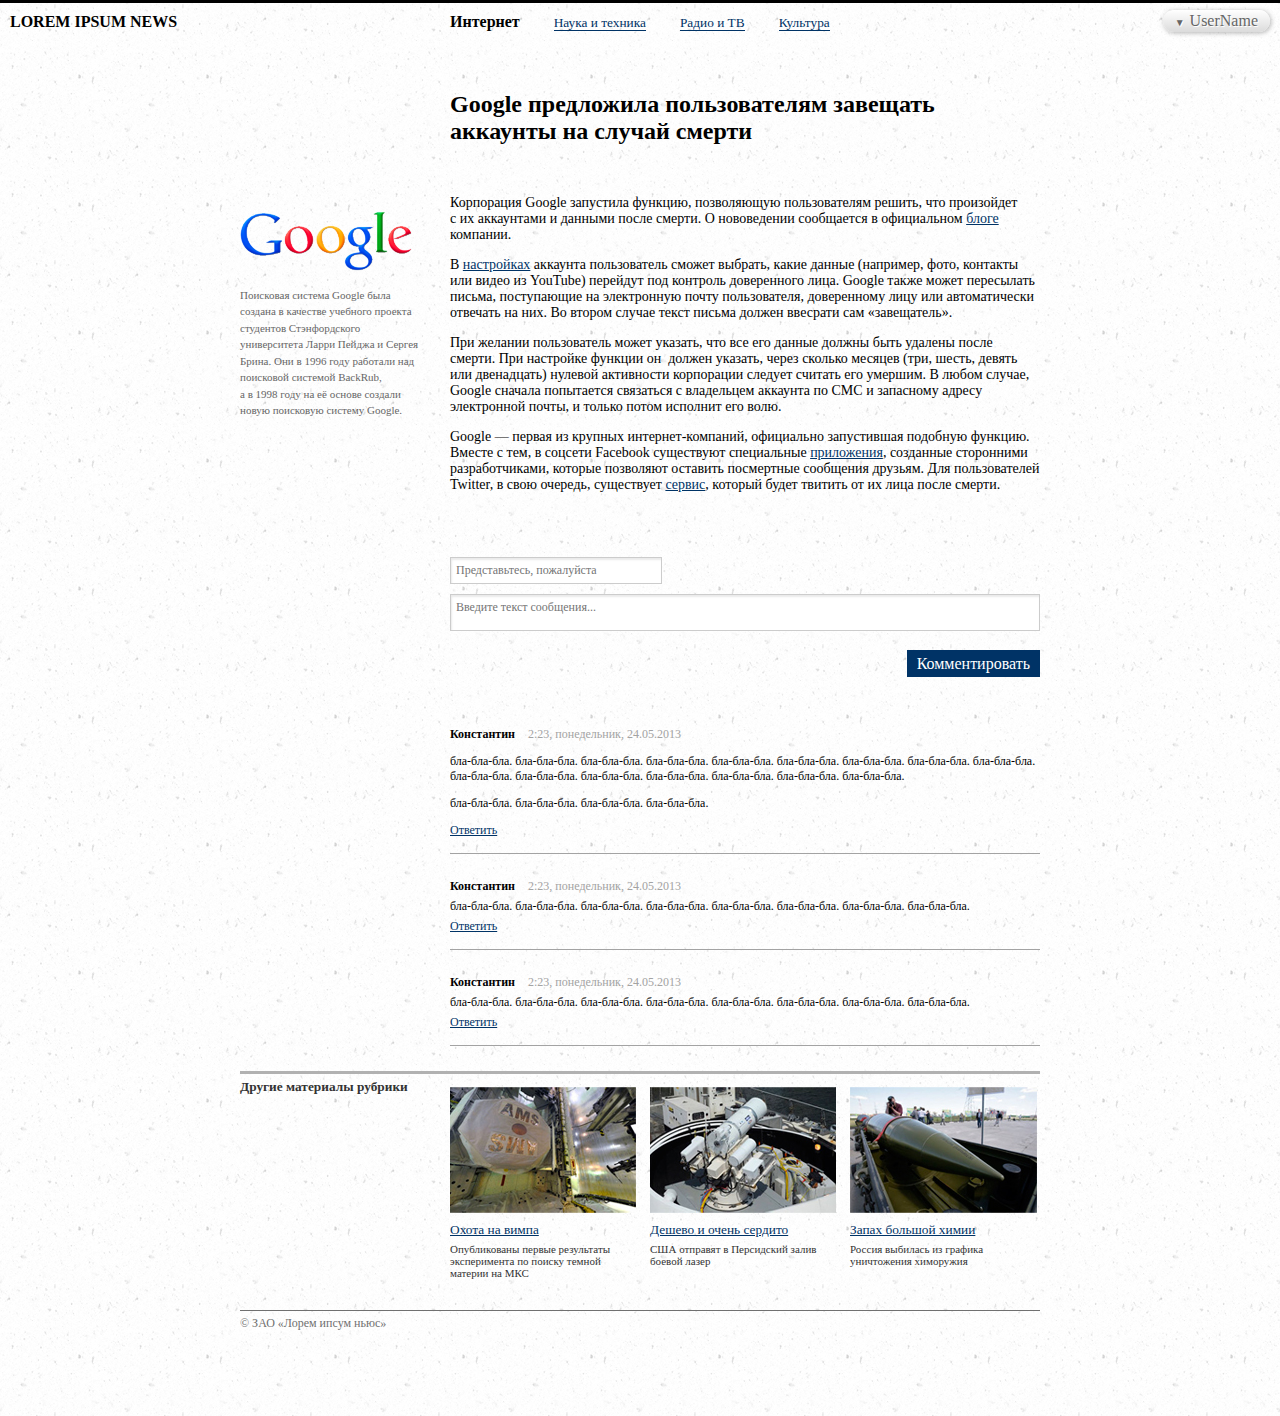
==== hw1/hw1_1.html @ 29b872fa "some changes" ====
﻿<!DOCTYPE html>
<html>
<head>
	<title>Homework 1.1</title>
	<meta charset=utf-8>
	<meta name="viewport" content="
        width=device-width,
        initial-scale=1,
        minimum-scale=1,
        maximum-scale=1,
        user-scalable=0">
	<link rel="stylesheet" type="text/css" href="css/normalize.css">		
	<link rel="stylesheet/less" type="text/css" href="less/all.less">
	<script src="js/less-1.4.0-beta.js" type="text/javascript"></script>
	<script src="http://code.jquery.com/jquery-1.9.1.min.js" type="text/javascript"></script>
	<script src="js/my.js" type="text/javascript"></script>
	<link rel="stylesheet" type="text/css" href="css/fonts.css">
</head>
<body>
	<header>
		<div class="head clearfix">
			
			<div class="logo"> LOREM IPSUM NEWS </div>
			
			<nav>
				<ul>
					<li><strong>Интернет</strong></li>
					<li><a href="#">Наука и техника</a></li>
					<li><a href="#">Радио&nbsp;и&nbsp;ТВ</a></li>
					<li><a href="#">Культура</a></li>
				</ul>
			</nav>
			
			<div id="profile">
				
				<p class="username">UserName</p>
				<ul class="user-nav">
				
					<li><a href="#">Профиль</a></li>
					<li><a href="#">Сообщения</a></li>
					<li><a href="#">Выход</a></li>
				</ul>
			</ul>
			</div>
			
		</div> <!-- head -->
		

	</header>
	
	<div class="wrap_news indent clearfix">
		
		<article>
			<h2 class="title_big"><strong>Google предложила пользователям завещать аккаунты на случай смерти</strong></h2>
			<div class="text">
				<p> Корпорация Google запустила функцию, позволяющую пользователям решить,
				что произойдет с&nbsp;их&nbsp;аккаунтами и&nbsp;данными после 
				смерти. О&nbsp;нововедении сообщается в&nbsp;официальном <a href="#">блоге</a>
				компании. </p>

				<p>	В&nbsp;<a href="#">настройках</a> аккаунта пользователь сможет выбрать, 
				какие данные (например, фото, контакты или видео из&nbsp;YouTube) 
				перейдут под контроль доверенного лица. Google также может 
				пересылать письма, поступающие на&nbsp;электронную почту 
				пользователя, доверенному лицу или автоматически отвечать 
				на&nbsp;них. Во&nbsp;втором случае текст письма должен ввесрати 
				сам &laquo;завещатель&raquo;.</p>

				<p>При желании пользователь может указать, что все его данные 
				должны быть удалены после смерти. При настройке функции он&nbsp;
				должен указать, через сколько месяцев 
				(три, шесть, девять или двенадцать) нулевой активности корпорации 
				следует считать его умершим. В&nbsp;любом случае, Google сначала
				попытается связаться с&nbsp;владельцем аккаунта по&nbsp;СМС 
				и&nbsp;запасному адресу электронной почты, и&nbsp;только потом 
				исполнит его волю.</p>

				<p>Google&nbsp;&mdash; первая из&nbsp;крупных интернет-компаний,
				официально запустившая подобную функцию. Вместе с&nbsp;тем, 
				в&nbsp;соцсети Facebook существуют специальные <a href="#">приложения</a>, 
				созданные сторонними разработчиками, которые позволяют оставить
				посмертные сообщения друзьям. Для пользователей Twitter,
				в&nbsp;свою очередь, существует <a href="#">сервис</a>, который будет твитить 
				от&nbsp;их&nbsp;лица после смерти.</p>
			</div><!-- article text -->
		</article>
		<aside>
			<img src="./img/google.png" alt="google">
			<p>
			Поисковая система Google была создана в&nbsp;качестве учебного проекта студентов Стэнфордского университета Ларри Пейджа и&nbsp;Сергея Брина. Они в&nbsp;1996 году работали над поисковой системой BackRub, а&nbsp;в&nbsp;1998 году на&nbsp;её&nbsp;основе создали новую поисковую систему Google.
			</p>
		</aside>


	</div>	<!-- wrap this news -->
	
	<section class = "comments ">
		<div class = "add_comment clearfix">
			<textarea class = "author " placeholder="Представьтесь, пожалуйста"></textarea>
			<textarea class = "comment " placeholder="Введите текст сообщения..."></textarea>
			<div class = "comment_button">
				Комментировать
			</div>	
		</div>

		<div class = "comment_messages ">
			<div class = "comment_message ">
				<header class = "head_comments">
					<strong class = "author_name ">
						Константин
					</strong>
					<span class = "time">
						2:23, понедельник, 24.05.2013
					</span>
				</header>
				<span class = "comment_text">
					<p>
						бла-бла-бла. бла-бла-бла. бла-бла-бла. бла-бла-бла. 
						бла-бла-бла. бла-бла-бла. бла-бла-бла. бла-бла-бла. 
						бла-бла-бла. бла-бла-бла. бла-бла-бла. бла-бла-бла. 
						бла-бла-бла. бла-бла-бла. бла-бла-бла. бла-бла-бла.
					</p>
					<p>
						бла-бла-бла. бла-бла-бла. бла-бла-бла. бла-бла-бла.
					</p>
				</span>
				<footer class = "foot_comments">
					<a href="#">
						Ответить
					</a>
				</footer>
			</div>		

			<div class = "comment_message ">
				<header class = "head_comments">
					<strong class = "author_name ">
						Константин
					</strong>
					<span class = "time">
						2:23, понедельник, 24.05.2013
					</span>
				</header>
				<span class = "comment_text">
					бла-бла-бла. бла-бла-бла. бла-бла-бла. бла-бла-бла. 
					бла-бла-бла. бла-бла-бла. бла-бла-бла. бла-бла-бла. 
				</span>
				<footer class = "foot_comments">
					<a href="#">
						Ответить
					</a>
				</footer>
			</div>			

			<div class = "comment_message ">
				<header class = "head_comments">
					<strong class = "author_name ">
						Константин
					</strong>
					<span class = "time">
						2:23, понедельник, 24.05.2013
					</span>
				</header>
				<span class = "comment_text">
					бла-бла-бла. бла-бла-бла. бла-бла-бла. бла-бла-бла. 
					бла-бла-бла. бла-бла-бла. бла-бла-бла. бла-бла-бла. 
				</span>
				<footer class = "foot_comments">
					<a href="#">
						Ответить
					</a>
				</footer>
			</div>										
		</div>

	</section>


	<section class="wrap_rubrucs clearfix">
	
		<div class="other_materials clearfix">
			<div class="other"> Другие материалы рубрики </div>
			<div class="wrap_other">
				<ul class="clearfix">
					<li>
						<img src="img/hunting.jpg" alt="hunting">
						<h5 class="small_title"><a href="#">Охота на вимпа</a></h5> 		
						<p class="other_news">
						Опубликованы первые результаты эксперимента по поиску темной материи на МКС
						</p>
					</li>
					
					<li>
						<img src="img/laser.jpg" alt="laser">
						<h5 class="small_title"><a href="#">Дешево и очень сердито</a></h5> 		
						<p class="other_news">
						США отправят в Персидский залив боевой лазер
						</p>
					</li>

					<li>
						<img src="img/chem_weapons.jpg" alt="chemistry weapons">
						<h5 class="small_title"><a href="#">Запах большой химии</a></h5> 		
						<p class="other_news">
						Россия выбилась из графика уничтожения химоружия
						</p>
					</li>
				</ul>
			</div>
		</div>

	</section>
	
	<footer class= "foot">
		&#169; ЗАО «Лорем ипсум ньюс»
	</footer>
	<script src="js/my.js" type="text/javascript"></script>
</body>
</html>
---- hw1/css/fonts.css ----
@font-face {
  font-family: 'PT Sans';
  font-style: normal;
  font-weight: 400;
  src: local('PT Sans'), local('PTSans-Regular'), url(http://themes.googleusercontent.com/static/fonts/ptsans/v4/yrzXiAvgeQQdopyG8QSg8Q.woff) format('woff');
}
@font-face {
  font-family: 'PT Sans';
  font-style: normal;
  font-weight: 700;
  src: local('PT Sans Bold'), local('PTSans-Bold'), url(http://themes.googleusercontent.com/static/fonts/ptsans/v4/g46X4VH_KHOWAAa-HpnGPhsxEYwM7FgeyaSgU71cLG0.woff) format('woff');
}
@font-face {
  font-family: 'PT Sans';
  font-style: italic;
  font-weight: 400;
  src: local('PT Sans Italic'), local('PTSans-Italic'), url(http://themes.googleusercontent.com/static/fonts/ptsans/v4/7dSh6BcuqDLzS2qAASIeuj8E0i7KZn-EPnyo3HZu7kw.woff) format('woff');
}
@font-face {
  font-family: 'PT Serif';
  font-style: normal;
  font-weight: 400;
  src: local('PT Serif'), local('PTSerif-Regular'), url(http://themes.googleusercontent.com/static/fonts/ptserif/v4/zjBCKJs0bE-LvM0teIV5VPesZW2xOQ-xsNqO47m55DA.woff) format('woff');
}
@font-face {
  font-family: 'PT Serif';
  font-style: normal;
  font-weight: 700;
  src: local('PT Serif Bold'), local('PTSerif-Bold'), url(http://themes.googleusercontent.com/static/fonts/ptserif/v4/QABk9IxT-LFTJ_dQzv7xpGOb2gHztoQeulij-1lvl-8.woff) format('woff');
}
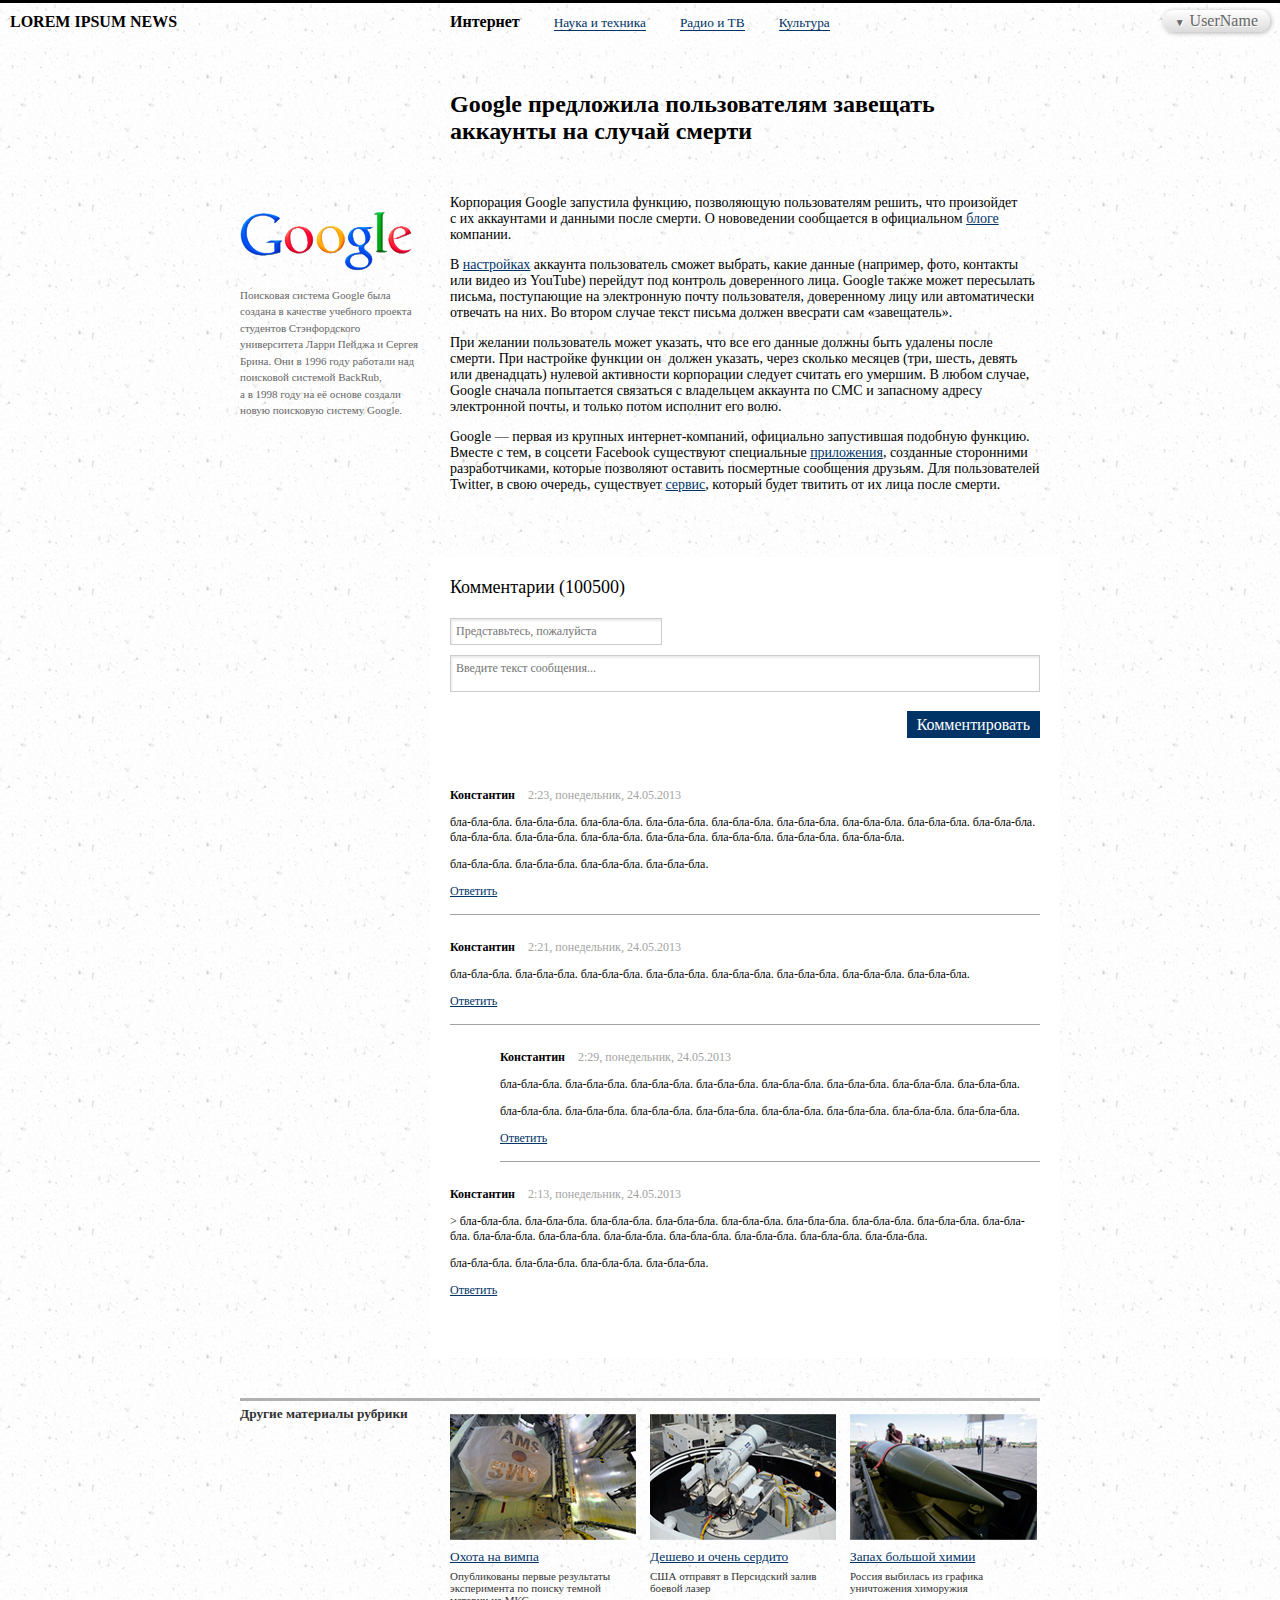
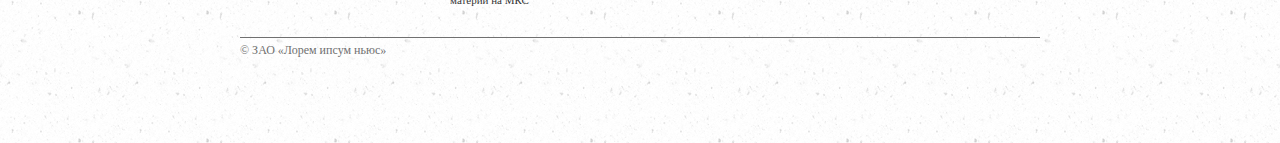
==== commit 944a40af: "some changes" ====
--- a/hw1/hw1_1.html
+++ b/hw1/hw1_1.html
@@ -94,85 +94,129 @@
 
 	</div>	<!-- wrap this news -->
 	
+
+
 	<section class = "comments ">
-		<div class = "add_comment clearfix">
-			<textarea class = "author " placeholder="Представьтесь, пожалуйста"></textarea>
-			<textarea class = "comment " placeholder="Введите текст сообщения..."></textarea>
-			<div class = "comment_button">
-				Комментировать
-			</div>	
+		<div class = "wrap_comments">
+			<div class = "comments_amount">
+				Комментарии (100500)
+			</div>
+			<div class = "add_comment clearfix">
+				<textarea class = "author " placeholder="Представьтесь, пожалуйста"></textarea>
+				<textarea class = "comment " placeholder="Введите текст сообщения..."></textarea>
+				<div class = "comment_button">
+					Комментировать
+				</div>	
+			</div>
+
+			<div class = "comment_messages">
+				<div id = "1" class = "comment_message">
+					<header class = "head_comments">
+						<strong class = "author_name ">
+							Константин
+						</strong>
+						<span class = "time">
+							2:23, понедельник, 24.05.2013
+						</span>
+					</header>
+					<span class = "comment_text">
+						<p>
+							бла-бла-бла. бла-бла-бла. бла-бла-бла. бла-бла-бла. 
+							бла-бла-бла. бла-бла-бла. бла-бла-бла. бла-бла-бла. 
+							бла-бла-бла. бла-бла-бла. бла-бла-бла. бла-бла-бла. 
+							бла-бла-бла. бла-бла-бла. бла-бла-бла. бла-бла-бла.
+						</p>
+						<p>
+							бла-бла-бла. бла-бла-бла. бла-бла-бла. бла-бла-бла.
+						</p>
+					</span>
+					<footer class = "foot_comments">
+						<a href="#" onclick = "answer(1); return false;" >
+							Ответить
+						</a>
+					</footer>
+				</div>		
+
+				<div id = "2" class = "comment_message ">
+					<header class = "head_comments">
+						<strong class = "author_name ">
+							Константин
+						</strong>
+						<span class = "time">
+							2:21, понедельник, 24.05.2013
+						</span>
+					</header>
+					<span class = "comment_text">
+						<p>
+							бла-бла-бла. бла-бла-бла. бла-бла-бла. бла-бла-бла. 
+							бла-бла-бла. бла-бла-бла. бла-бла-бла. бла-бла-бла. 
+						</p>
+					</span>
+					<footer class = "foot_comments">
+						<a href="#" onclick = "answer(2); return false;" >
+							Ответить
+						</a>
+					</footer>
+
+					<!-- ответ на сообщение-->
+					<div id = "3" class = "comment_message comment_answer">
+						<header class = "head_comments">
+							<strong class = "author_name ">
+								Константин
+							</strong>
+							<span class = "time">
+								2:29, понедельник, 24.05.2013
+							</span>
+						</header>
+						<span class = "comment_text">
+							<p>
+								бла-бла-бла. бла-бла-бла. бла-бла-бла. бла-бла-бла. 
+								бла-бла-бла. бла-бла-бла. бла-бла-бла. бла-бла-бла. 
+							</p>
+							<p>
+								бла-бла-бла. бла-бла-бла. бла-бла-бла. бла-бла-бла. 
+								бла-бла-бла. бла-бла-бла. бла-бла-бла. бла-бла-бла. 
+							</p>
+						</span>
+						<footer class = "foot_comments">
+							<a href="#" onclick = "answer(3); return false;" >
+								Ответить
+							</a>
+						</footer>
+					</div>					
+				</div>
+
+				<div id = "4" class = "comment_message ">
+					<header class = "head_comments">
+						<strong class = "author_name ">
+							Константин
+						</strong>
+						<span class = "time">
+							2:13, понедельник, 24.05.2013
+						</span>
+					</header>
+					<span class = "comment_text">
+						<p>
+							> бла-бла-бла. бла-бла-бла. бла-бла-бла. бла-бла-бла. 
+							бла-бла-бла. бла-бла-бла. бла-бла-бла. бла-бла-бла. 
+							бла-бла-бла. бла-бла-бла. бла-бла-бла. бла-бла-бла. 
+							бла-бла-бла. бла-бла-бла. бла-бла-бла. бла-бла-бла.
+						</p>
+						<p>
+							бла-бла-бла. бла-бла-бла. бла-бла-бла. бла-бла-бла.
+						</p>
+					</span>
+					<footer class = "foot_comments_last">
+						<a href="#" onclick = "answer(4); return false;" >
+							Ответить
+						</a>
+					</footer>
+				</div>
+					
+			</div>
 		</div>
-
-		<div class = "comment_messages ">
-			<div class = "comment_message ">
-				<header class = "head_comments">
-					<strong class = "author_name ">
-						Константин
-					</strong>
-					<span class = "time">
-						2:23, понедельник, 24.05.2013
-					</span>
-				</header>
-				<span class = "comment_text">
-					<p>
-						бла-бла-бла. бла-бла-бла. бла-бла-бла. бла-бла-бла. 
-						бла-бла-бла. бла-бла-бла. бла-бла-бла. бла-бла-бла. 
-						бла-бла-бла. бла-бла-бла. бла-бла-бла. бла-бла-бла. 
-						бла-бла-бла. бла-бла-бла. бла-бла-бла. бла-бла-бла.
-					</p>
-					<p>
-						бла-бла-бла. бла-бла-бла. бла-бла-бла. бла-бла-бла.
-					</p>
-				</span>
-				<footer class = "foot_comments">
-					<a href="#">
-						Ответить
-					</a>
-				</footer>
-			</div>		
-
-			<div class = "comment_message ">
-				<header class = "head_comments">
-					<strong class = "author_name ">
-						Константин
-					</strong>
-					<span class = "time">
-						2:23, понедельник, 24.05.2013
-					</span>
-				</header>
-				<span class = "comment_text">
-					бла-бла-бла. бла-бла-бла. бла-бла-бла. бла-бла-бла. 
-					бла-бла-бла. бла-бла-бла. бла-бла-бла. бла-бла-бла. 
-				</span>
-				<footer class = "foot_comments">
-					<a href="#">
-						Ответить
-					</a>
-				</footer>
-			</div>			
-
-			<div class = "comment_message ">
-				<header class = "head_comments">
-					<strong class = "author_name ">
-						Константин
-					</strong>
-					<span class = "time">
-						2:23, понедельник, 24.05.2013
-					</span>
-				</header>
-				<span class = "comment_text">
-					бла-бла-бла. бла-бла-бла. бла-бла-бла. бла-бла-бла. 
-					бла-бла-бла. бла-бла-бла. бла-бла-бла. бла-бла-бла. 
-				</span>
-				<footer class = "foot_comments">
-					<a href="#">
-						Ответить
-					</a>
-				</footer>
-			</div>										
-		</div>
-
 	</section>
+
 
 
 	<section class="wrap_rubrucs clearfix">
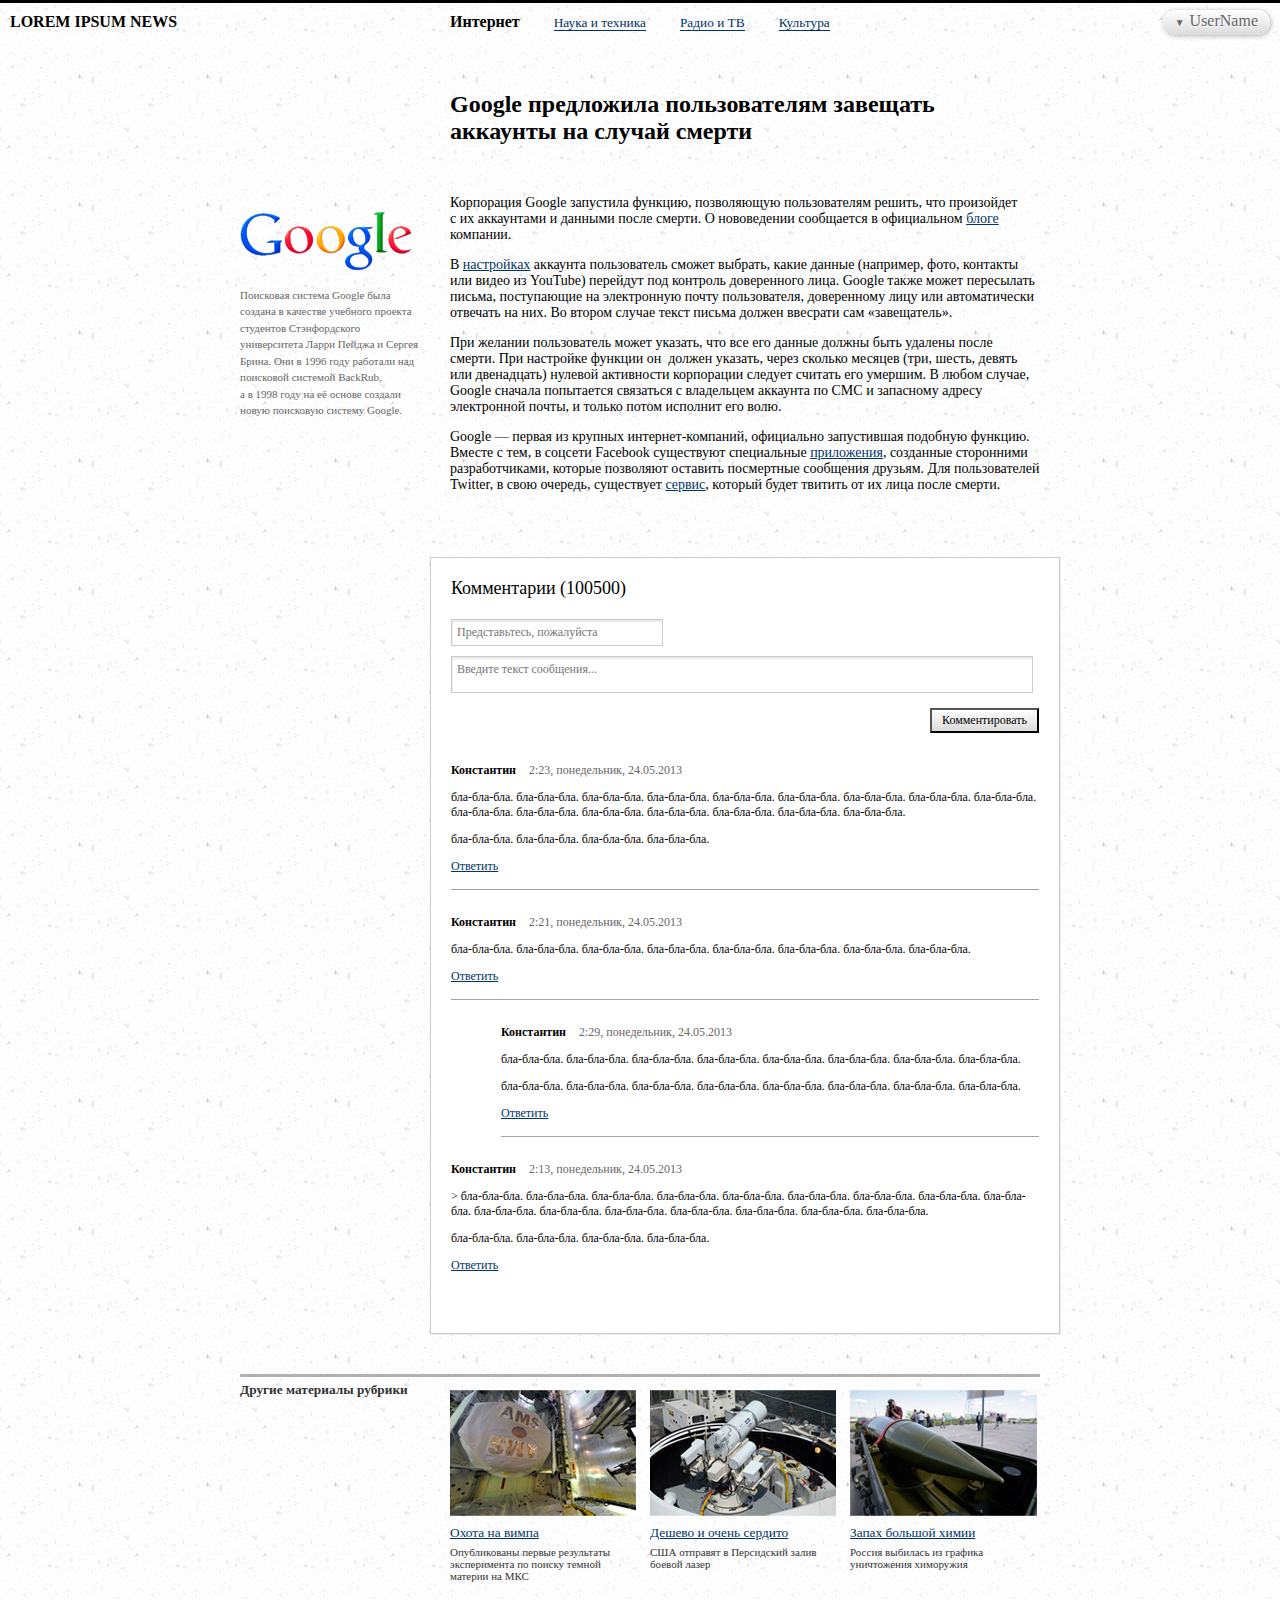
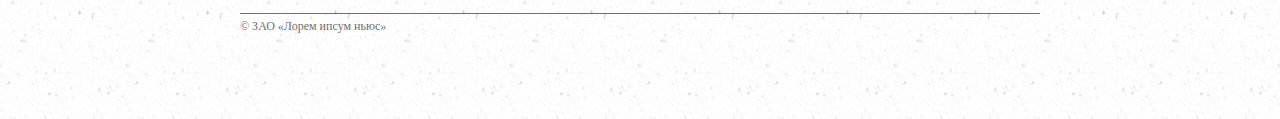
==== commit 20f7fcd1: "add comments" ====
--- a/hw1/hw1_1.html
+++ b/hw1/hw1_1.html
@@ -104,13 +104,13 @@
 			<div class = "add_comment clearfix">
 				<textarea class = "author " placeholder="Представьтесь, пожалуйста"></textarea>
 				<textarea class = "comment " placeholder="Введите текст сообщения..."></textarea>
-				<div class = "comment_button">
+				<button type="button" class = "comment_button">
 					Комментировать
-				</div>	
+				</button>	
 			</div>
 
 			<div class = "comment_messages">
-				<div id = "1" class = "comment_message">
+				<div class = "comment_message">
 					<header class = "head_comments">
 						<strong class = "author_name ">
 							Константин
@@ -131,13 +131,13 @@
 						</p>
 					</span>
 					<footer class = "foot_comments">
-						<a href="#" onclick = "answer(1); return false;" >
+						<a href="#" onclick = "return false;" >
 							Ответить
 						</a>
 					</footer>
 				</div>		
 
-				<div id = "2" class = "comment_message ">
+				<div class = "comment_message ">
 					<header class = "head_comments">
 						<strong class = "author_name ">
 							Константин
@@ -153,40 +153,41 @@
 						</p>
 					</span>
 					<footer class = "foot_comments">
-						<a href="#" onclick = "answer(2); return false;" >
+						<a href="#" onclick = "return false;" >
+							Ответить
+						</a>
+					</footer>	
+				</div>
+
+
+				<!-- ответ на сообщение-->
+				<div class = "comment_message comment_answer">
+					<header class = "head_comments">
+						<strong class = "author_name ">
+							Константин
+						</strong>
+						<span class = "time">
+							2:29, понедельник, 24.05.2013
+						</span>
+					</header>
+					<span class = "comment_text">
+						<p>
+							бла-бла-бла. бла-бла-бла. бла-бла-бла. бла-бла-бла. 
+							бла-бла-бла. бла-бла-бла. бла-бла-бла. бла-бла-бла. 
+						</p>
+						<p>
+							бла-бла-бла. бла-бла-бла. бла-бла-бла. бла-бла-бла. 
+							бла-бла-бла. бла-бла-бла. бла-бла-бла. бла-бла-бла. 
+						</p>
+					</span>
+					<footer class = "foot_comments">
+						<a href="#" onclick = "return false;" >
 							Ответить
 						</a>
 					</footer>
-
-					<!-- ответ на сообщение-->
-					<div id = "3" class = "comment_message comment_answer">
-						<header class = "head_comments">
-							<strong class = "author_name ">
-								Константин
-							</strong>
-							<span class = "time">
-								2:29, понедельник, 24.05.2013
-							</span>
-						</header>
-						<span class = "comment_text">
-							<p>
-								бла-бла-бла. бла-бла-бла. бла-бла-бла. бла-бла-бла. 
-								бла-бла-бла. бла-бла-бла. бла-бла-бла. бла-бла-бла. 
-							</p>
-							<p>
-								бла-бла-бла. бла-бла-бла. бла-бла-бла. бла-бла-бла. 
-								бла-бла-бла. бла-бла-бла. бла-бла-бла. бла-бла-бла. 
-							</p>
-						</span>
-						<footer class = "foot_comments">
-							<a href="#" onclick = "answer(3); return false;" >
-								Ответить
-							</a>
-						</footer>
-					</div>					
-				</div>
-
-				<div id = "4" class = "comment_message ">
+				</div>				
+
+				<div class = "comment_message ">
 					<header class = "head_comments">
 						<strong class = "author_name ">
 							Константин
@@ -207,7 +208,7 @@
 						</p>
 					</span>
 					<footer class = "foot_comments_last">
-						<a href="#" onclick = "answer(4); return false;" >
+						<a href="#" onclick = "return false;" >
 							Ответить
 						</a>
 					</footer>
